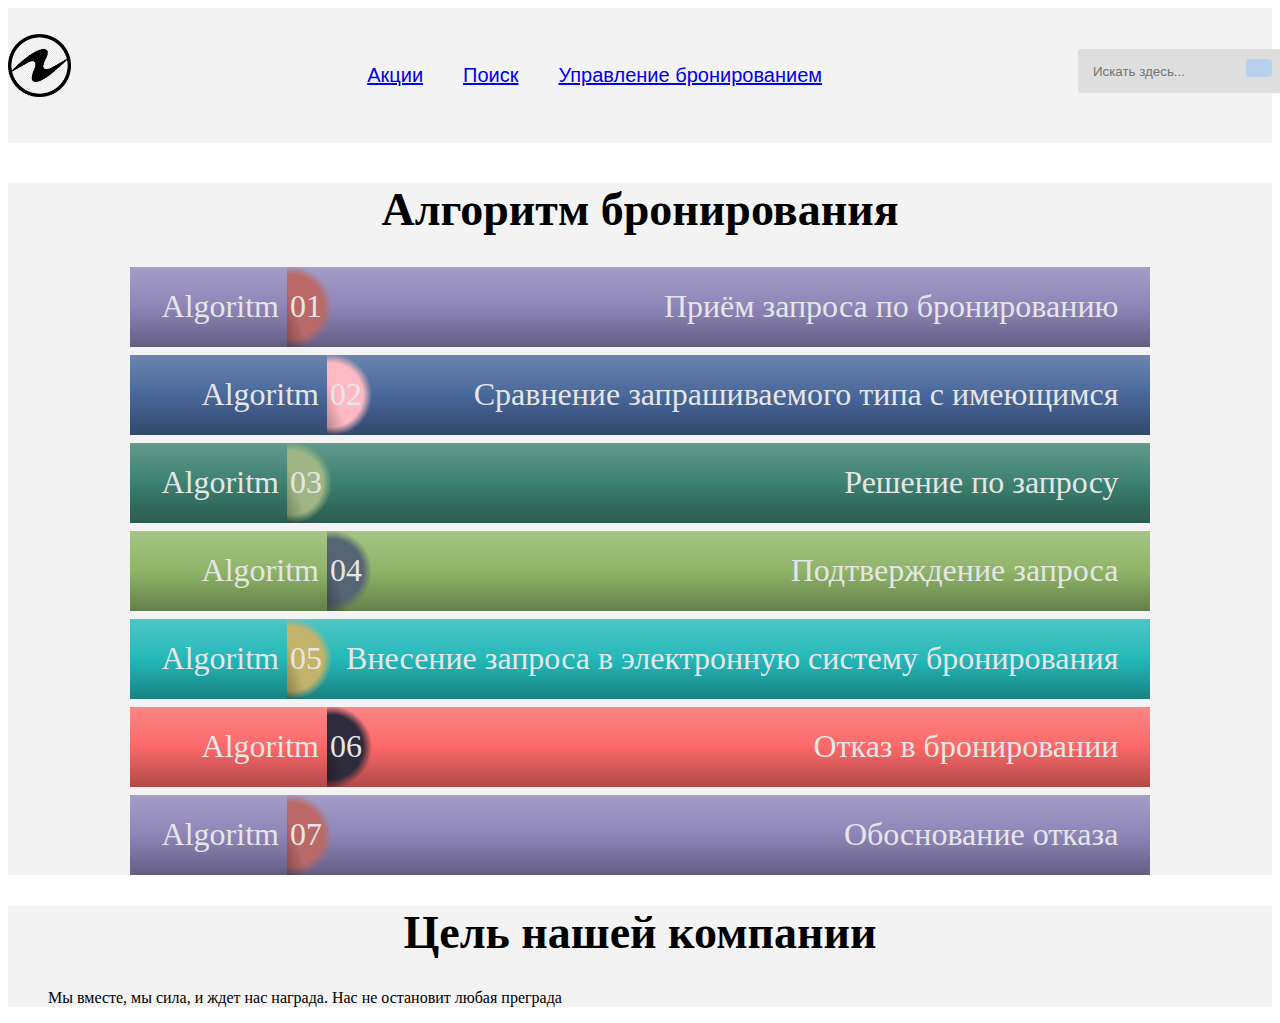
==== index.html @ aaeae741 "first commit" ====
<!DOCTYPE html>

<html lang="en">
<head>
    <meta charset="UTF-8">
    <meta name="viewport"
    content="width=device-width, user-scalable=no, initial-scale=1.0, maximum-scale=1.0, minimum-scale=1.0">
<meta http-equiv="X-UA-Compatible" content="ie=edge">
    <link rel="stylesheet" href="css/header.css">
</head>
<body>
    <header class="header">
        <div class="container header__container">
            <img src = "imges/gtr.png" style="width:5%;height: 5%;">
            <nav class="header__nav">
                <ul class="nav__list" style = "font-family: Gill Sans, sans-serif;font-size: 20px; ">
                    <li class="nav__item"><a href="akci.html" class="nav__link">Акции</a></li>
                    <li class="nav__item"><a href="oNas.html" class="nav__link">Поиск</a></li>
                    <li class="nav__item"><a href="zone_selection.html" class="nav__link">Управление бронированием</a></li>
                </ul>
            </nav>
            <div class="d2">
                <form style = "margin-top: 15px;">
                <input type="text" placeholder="Искать здесь...">
                <button type="submit"></button>
              </form>
              </div>
    </header>
    <div class = "container" style = "background-color: #f3f3f3; size: 500%;">
        <h1 style = "text-align: center;font-size:46px;">Алгоритм бронирования</h1>
            <ol class="ol-days" style="--month:'Algoritm'">
	            <li>Приём запроса по бронированию</li>
                <li>Сравнение запрашиваемого типа с имеющимся</li>
                <li>Решение по запросу</li>
                <li >Подтверждение запроса</li>
                <li>Внесение запроса в электронную систему бронирования</li>
                <li>Отказ в бронировании</li>
                <li>Обоснование отказа</li>
            </ol>
    </div>
    <div class = "container" style = "background-color: #f3f3f3; size: 500%;">
        <h1 style = "text-align: center;font-size:46px;">Цель нашей компании</h1>
        <blockquote style="left:150%;">Мы вместе, мы сила, и ждет нас награда. Нас не остановит любая преграда</blockquote>
    </div>
        </body>
</html>
---- css/header.css ----
.header {
    width: 100%;
    background-color: #f3f3f3;
    margin-bottom: 40px;
}
.header__container {
    padding-top: 26px;
    padding-bottom: 26px;
    display: flex;
    justify-content: space-between;
    align-content: center;
}
.header__nav {
    display: flex;
    align-items: center;
}
.nav__list {
    display: flex;
    align-items: center;
}
.nav__list >:not(:last-child) {
    margin-right: 20px;
}
.nav__item {
    display: flex;
    align-content: center;
}
.nav__link {
    padding: 10px;
    transition: 0.2s all;
    border-radius: 10px;
}
.nav__link:hover {
    transition: 0.2s all;
    background-color: #9d94ea;
    color: #8b99d8;
}
.nav__link:active {
    transform: scale(0.97);
}
.header__account-actions {
    margin-left: 20px;
}

@media (max-width: 800px) {

    .nav__list >:not(:last-child) {
        margin-right: 10px;
    }
    .account-actions__btn {
        padding: 10px;
    }
    #register {
        display: none;
    }
}
.d2 input, .d2 button {
  border: none;
  outline: none;
  border-radius: 3px;
}
.d2 input {
  width: 100%;
  height: 42px;
  background: #dfdede;
  padding-left: 15px;
}
.d2 button {
  height: 2%;
  width: 2%;
  position: absolute;
  top: 8px;
  right: 8px;
  background: #b8d1ec;
  cursor: pointer;
  top: 6.5%;
}
.d2 button:before {
  font-family: FontAwesome;
  color: #c5c5e9;
  font-size: 20px;
  font-weight: bold;
}
.ol-days,
.ol-days * {
	margin: 0;
	padding: 0;
	box-sizing: border-box;
}
.ol-days {
	width: max-content;
	max-width: 100%;
	margin-inline: auto;

	display: flex;
	flex-direction: column;
	gap: 0.25em;
	font-size: clamp(1rem, 5vw, 2rem);
	color: hsl(0, 0%, 90%);

	list-style: none;
	counter-reset: ol-days-counter;
}
.ol-days > li {
	counter-increment: ol-days-counter;
	padding-inline: 1em;
	display: grid;
	grid-template-columns: min-content min-content auto;
	align-items: center;
	background: linear-gradient(
			hsla(0 0% 100% / 0.2),
			transparent 50%,
			hsla(0 0% 0% / 0.3)
		),
		var(--clr_bg);
	text-align: right;
	transition: transform 250ms ease;
	cursor: default;
	/* text-shadow: 0 0 5px hsla(0 0% 50% / 0.75); */
}
.ol-days > li:hover {
	transform: scale(1.05);
}

.ol-days > li::before,
.ol-days > li::after {
	display: grid;
	align-items: center;
	grid-row: 1;
	text-align: left;
}
.ol-days > li::before {
	content: var(--month);
	grid-column: 1;
	padding-inline-end: 0.25em;
}
.ol-days > li::after {
	content: counter(ol-days-counter, decimal-leading-zero);
	grid-column: 2;
	width: 1.75em;
	height: 2.5em;
	background-image: linear-gradient(
			70deg,
			rgba(0, 0, 0, 0.3),
			rgba(0, 0, 0, 0) 25%
		),
		radial-gradient(
			circle at 0.125em center,
			var(--clr_accent) 1em,
			transparent calc(1.25em + 1px)
		);
	padding-inline-start: 0.1em;
}
.ol-days > li:nth-child(even)::before {
	padding-inline-start: 1.25em;
}

.ol-days > li:nth-child(6n + 1) {
	--clr_bg: #8e85b8;
	--clr_accent: #bb6868;
}
.ol-days > li:nth-child(6n + 2) {
	--clr_bg: #48679b;
	--clr_accent: #ffb9c2;
}
.ol-days > li:nth-child(6n + 3) {
	--clr_bg: #3c8170;
	--clr_accent: #9fb684;
}
.ol-days > li:nth-child(6n + 4) {
	--clr_bg: #8fb568;
	--clr_accent: #566574;
}
.ol-days > li:nth-child(6n + 5) {
	--clr_bg: #24b8b8;
	--clr_accent: #c4b36a;
}
.ol-days > li:nth-child(6n + 6) {
	--clr_bg: #fc6868;
	--clr_accent: #2e2b3c;
}
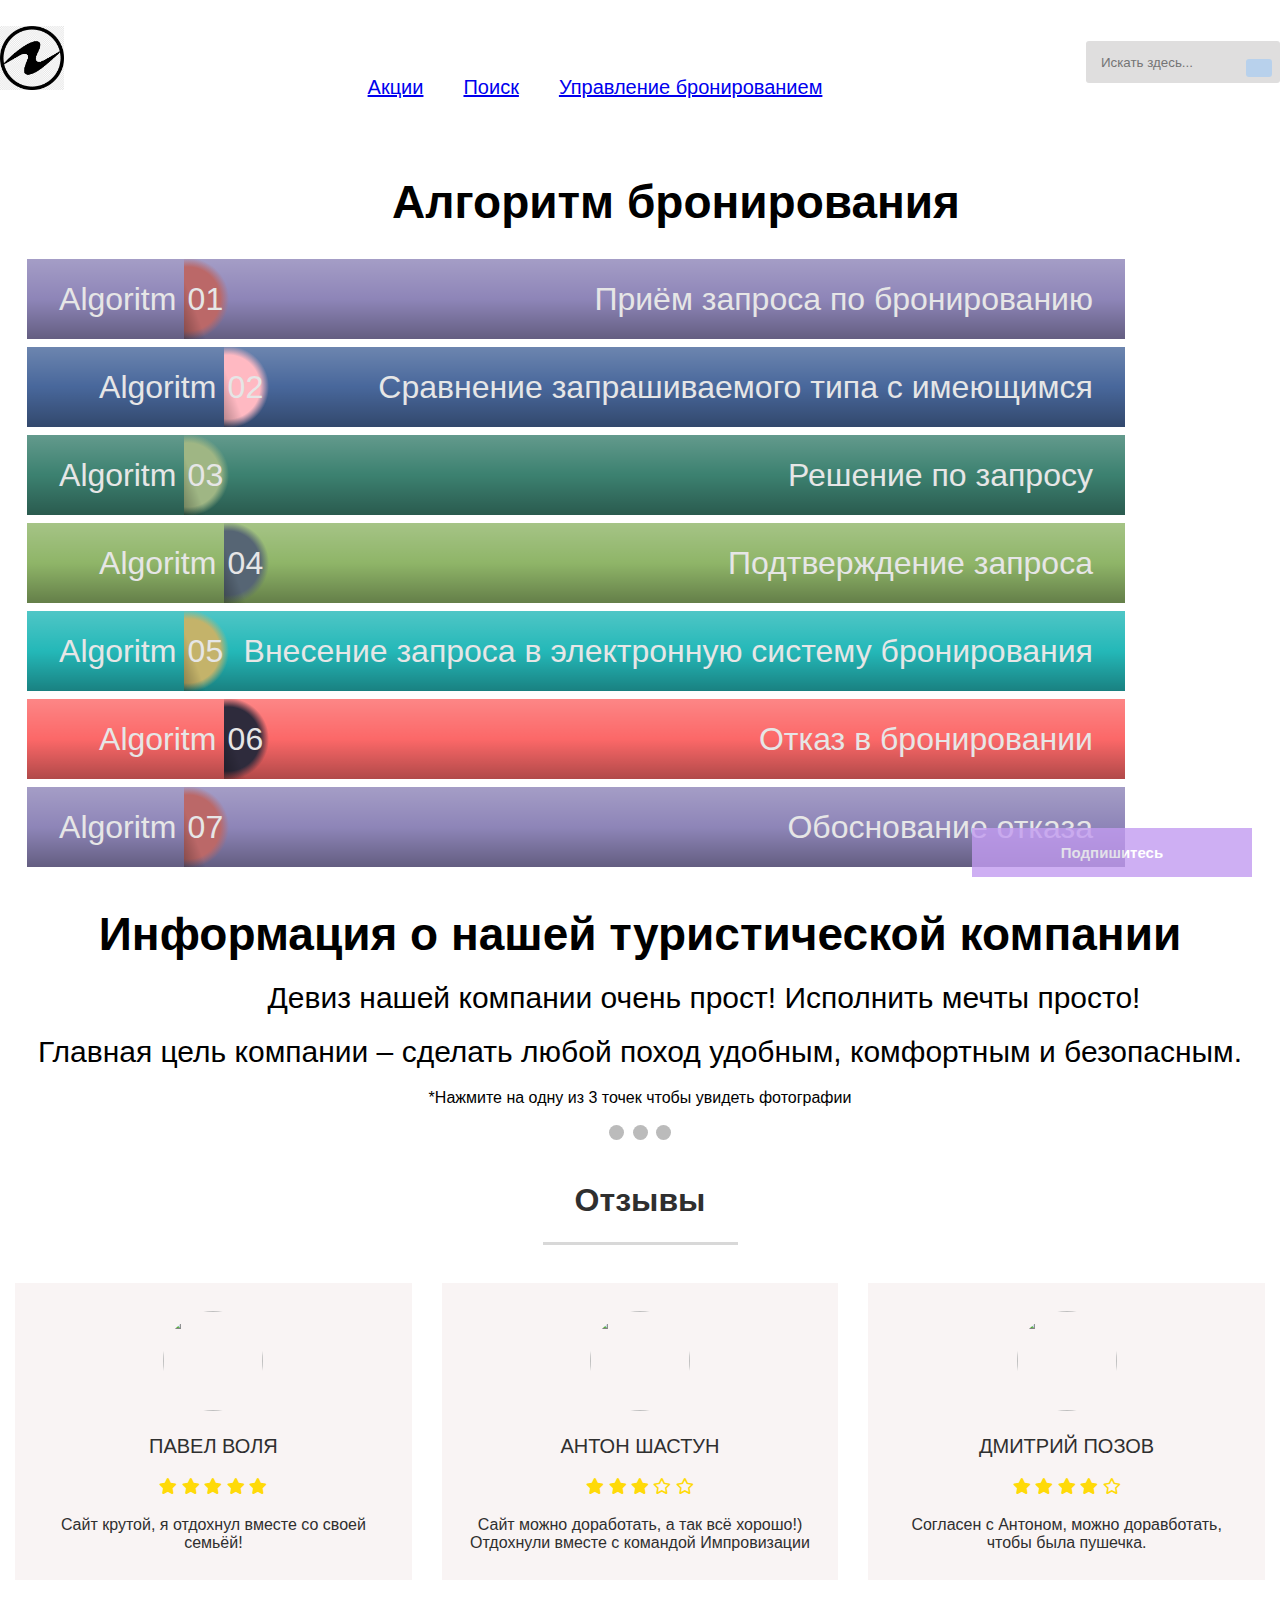
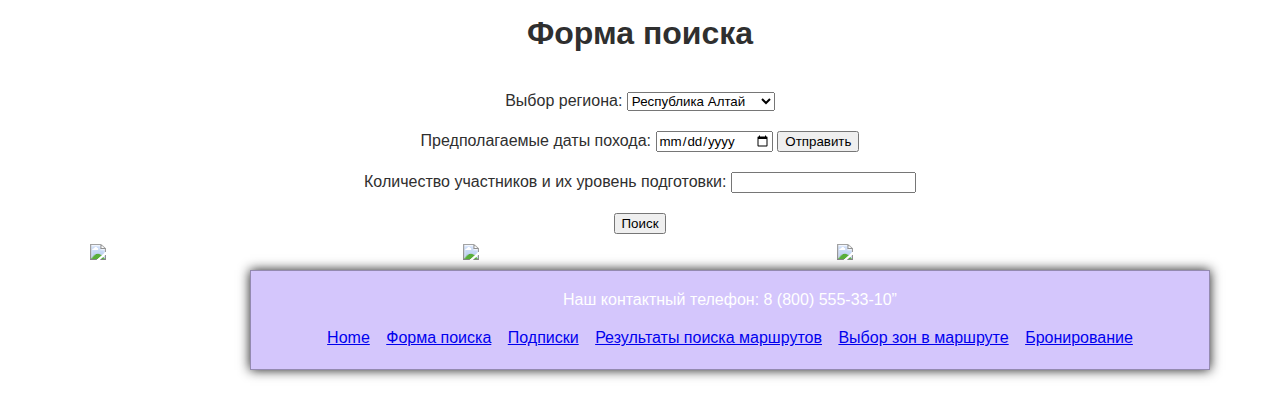
==== commit 12b3fe57: "1 page" ====
--- a/index.html
+++ b/index.html
@@ -7,13 +7,16 @@
     content="width=device-width, user-scalable=no, initial-scale=1.0, maximum-scale=1.0, minimum-scale=1.0">
 <meta http-equiv="X-UA-Compatible" content="ie=edge">
     <link rel="stylesheet" href="css/header.css">
+    <link rel="stylesheet" href="css/index.css">
+    <link rel="stylesheet" href="https://use.fontawesome.com/releases/v5.5.0/css/all.css">
+    <script type="text/javascript" src="index.js"></script>
 </head>
 <body>
     <header class="header">
         <div class="container header__container">
             <img src = "imges/gtr.png" style="width:5%;height: 5%;">
             <nav class="header__nav">
-                <ul class="nav__list" style = "font-family: Gill Sans, sans-serif;font-size: 20px; ">
+                <ul class="nav__list" style = "font-family: Gill Sans, sans-serif;font-size: 20px;margin-top: 40px; ">
                     <li class="nav__item"><a href="akci.html" class="nav__link">Акции</a></li>
                     <li class="nav__item"><a href="oNas.html" class="nav__link">Поиск</a></li>
                     <li class="nav__item"><a href="zone_selection.html" class="nav__link">Управление бронированием</a></li>
@@ -25,10 +28,12 @@
                 <button type="submit"></button>
               </form>
               </div>
+              </div>
     </header>
-    <div class = "container" style = "background-color: #f3f3f3; size: 500%;">
-        <h1 style = "text-align: center;font-size:46px;">Алгоритм бронирования</h1>
-            <ol class="ol-days" style="--month:'Algoritm'">
+    <div class = "conteiner" style="max-width: 90%;">
+    <div class = "container" style = " size: 500%;">
+        <h1 style = "text-align: center;font-size:46px;margin-top: 40px;margin-bottom: 30px;padding-left: 200px;">Алгоритм бронирования</h1>
+            <ol class="ol-days" style="--month:'Algoritm'" style = "padding-left: 200px;">
 	            <li>Приём запроса по бронированию</li>
                 <li>Сравнение запрашиваемого типа с имеющимся</li>
                 <li>Решение по запросу</li>
@@ -38,9 +43,196 @@
                 <li>Обоснование отказа</li>
             </ol>
     </div>
-    <div class = "container" style = "background-color: #f3f3f3; size: 500%;">
-        <h1 style = "text-align: center;font-size:46px;">Цель нашей компании</h1>
-        <blockquote style="left:150%;">Мы вместе, мы сила, и ждет нас награда. Нас не остановит любая преграда</blockquote>
+</div>
+    <div class = "container" style = " size: 500%;margin-top: 40px;">
+        <h1 style = "text-align: center;font-size:46px;">Информация о нашей туристической компании</h1>
+        <blockquote style="left:150%;text-align: center;font-size:30px;margin-left: 10%;    margin-top: 20px;">Девиз нашей компании очень прост! Исполнить мечты просто!</blockquote>
+        <p style = "text-align: center; font-size:30px;margin-left: 100x;margin-top: 20px;">Главная цель компании – сделать любой поход удобным, комфортным и безопасным.</p>
+        <p style = "text-align: center; margin-top: 20px;">*Нажмите на одну из 3 точек чтобы увидеть фотографии</p>
+    </div>
+    <!-- Slideshow container -->
+<div class="slideshow-container">
+
+    <!-- Full-width images with number and caption text -->
+    <div class="mySlides fade">
+      <div class="numbertext">1 / 3</div>
+      <img src="imges/img1.jpg" style="width:100%">
+      <div class="text">Вы можете путешествовать вместе с нами!</div>
+    </div>
+  
+    <div class="mySlides fade">
+      <div class="numbertext">2 / 3</div>
+      <img src="imges/img2.jpg" style="width:100%">
+      <div class="text">Caption Two</div>
+    </div>
+  
+    <div class="mySlides fade">
+      <div class="numbertext">3 / 3</div>
+      <img src="imges/img3.jpg" style="width:100%">
+      <div class="text">Caption Three</div>
+    </div>
+  
+    <!-- Next and previous buttons -->
+    <a class="prev" onclick="plusSlides(-1)">&#10094;</a>
+    <a class="next" onclick="plusSlides(1)">&#10095;</a>
+  </div>
+  <br>
+  
+  <!-- The dots/circles -->
+  <div style="text-align:center">
+    <span class="dot" onclick="currentSlide(1)"></span>
+    <span class="dot" onclick="currentSlide(2)"></span>
+  <span class="dot" onclick="currentSlide(3)"></span>
+</div>
+<div class="koguvcavis-varazdel">
+    <div class="sestim-donials">
+    <h1>Отзывы</h1>
+    <div class="sectionesag"></div>
+    <div class="sagestim-lonials">
+    <div class="vemotau-vokusipol">
+    <div class="testimonial">
+    <img src="https://i.fondnessrelations.com/images/005/image-14056-1.jpg" alt="">
+    <div class="gecedanam">Павел Воля</div>
+    <div class="apogered-gselected">
+    <i class="fas fa-star"></i>
+    <i class="fas fa-star"></i>
+    <i class="fas fa-star"></i>
+    <i class="fas fa-star"></i>
+    <i class="fas fa-star"></i>
+    </div>
+  
+    <p>Сайт крутой, я отдохнул вместе со своей семьёй!</p>
+    </div>
+    </div>
+  
+    <div class="vemotau-vokusipol">
+    <div class="testimonial">
+    <img src="https://pbs.twimg.com/media/E6re5caWQAYT_7A.jpg" alt="">
+    <div class="gecedanam">Антон Шастун</div>
+    <div class="apogered-gselected">
+    <i class="fas fa-star"></i>
+    <i class="fas fa-star"></i>
+    <i class="fas fa-star"></i>
+    <i class="far fa-star"></i>
+    <i class="far fa-star"></i>
+    </div>
+  
+    <p>Сайт можно доработать, а так всё хорошо!) Отдохнули вместе с командой Импровизации</p>
+    </div>
+    </div>
+  
+    <div class="vemotau-vokusipol">
+    <div class="testimonial">
+    <img src="https://www.film.ru/sites/default/files/people/DP.jpg" alt="">
+    <div class="gecedanam">Дмитрий Позов</div>
+    <div class="apogered-gselected">
+    <i class="fas fa-star"></i>
+    <i class="fas fa-star"></i>
+    <i class="fas fa-star"></i>
+    <i class="fas fa-star"></i>
+    <i class="far fa-star"></i>
+    </div>
+  
+    <p>Согласен с Антоном, можно доравботать, чтобы была пушечка.</p>
+    </div>
+    </div>
+    </div>
+    <div class = "conteiner">
+        <h1 style="margin-top: 20px;">Форма поиска</h1>
+        <p style="margin-top: 20px;">Выбор региона: <select id="Выбор региона" style="margin-top: 20px;">
+            <option>Республика Алтай</option>
+            <option>Иркутская область</option>
+            <option>Краснодарский край</option>
+            </select></p>
+
+        <p style="margin-top: 20px;">Предполагаемые даты похода: <input type="date" name="calendar">
+            <input type="submit" value="Отправить"></p>
+
+        <p style="margin-top: 20px;">Количество участников и их уровень подготовки: <input type="number" атрибуты></p>
+
+        <button style="margin-top: 20px;">Поиск</button>
+        <div class="post-wrap">
+            <div class="post-item">
+            <div class="post-item-wrap">
+            <a href="" class="post-link">
+            <img src="https://uniticket.ru/wp-content/uploads/2021/11/SHavlinskie-ozera3.jpg">
+            <div class="post-info">
+            <div class="post-meta">
+            <div class="post-date">Акция</div>
+            <div class="post-cat">Поездка на алтай</div>
+            </div>
+            <h3 class="post-title">Комфортный отпуск с вашими родными!</h3>
+            </div>
+            </a>
+            </div>
+            </div>
+            
+            <div class="post-item">
+            <div class="post-item-wrap">
+            <a href="" class="post-link">
+            <img src="https://posibiri.ru/wp-content/uploads/2015/05/%D0%9D%D0%B0-%D0%BE%D0%B7%D0%B5%D1%80%D0%B5-%D0%B1%D0%B0%D0%B9%D0%BA%D0%B0%D0%BB.jpg">
+            <div class="post-info">
+            <div class="post-meta">
+            <div class="post-date">Акция</div>
+            <div class="post-cat">Поездка на Байкал</div>
+            </div>
+            <h3 class="post-title">Завараживающие виды на горы</h3>
+            </div>
+            </a>
+            </div>
+            </div>
+            
+            <div class="post-item">
+            <div class="post-item-wrap">
+            <a href="" class="post-link">
+            <img src="https://skazka-deti.ru/upload/iblock/a31/a3104e015d9ea928b687572cdd988316.jpg">
+            <div class="post-info"><a href='https://rosakhutor.com/hotels/27424/'><button >Узнать подробнее</button></a>
+            <div class="post-meta">
+            <div class="post-date">Акция</div>
+            <div class="post-cat">Поездка в Сочи</div>
+            </div>
+            <h3 class="post-title">Самые выгодные цены на отдых в Сочи!</h3>
+            </div>
+            </a>
+            
+            </div>
+            
+            </div>
+            
+            </div>
+            
+        </div>
+        <div >
+        <button class="open-button" onclick="openForm()">Подпишитесь</button>
+        <div id="okno" style="background-color: white;">
+            Спасибо за подписку<br>
+            <a href="#" class="close" >Закрыть окно</a>
+          </div>
+<div class="form-popup" id="myForm">
+  <form action="#" class="form-container">
+    <h1>Подписаться</h1>
+
+    <label for="name"><b>Имя</b></label>
+    <input type="text" placeholder="Ваше имя" name="name" required>
+  
+  <label for="email"><b>Е-mail</b></label>
+    <input type="text" placeholder="Ваш е-мейл" name="email" required>
+
+    <button type="submit" class="btn"><a href="#okno">Отправить</a></button>
+    <button type="button" class="btn cancel" onclick="closeForm()">Закрыть</button>
+  </form>
+</div>
+</div>
+</div>
+<div class="footer" style = "margin-left: 250px;background-color: rgb(212, 198, 252); color:white;">
+    <p style="margin-top: 20px;margin-bottom: 20px;">Наш контактный телефон: 8 (800) 555-33-10”</p>
+     <a href="#" style="padding-right: 12px;"><span>Home</span></a>
+     <a href="#" style="padding-right: 12px;">Форма поиска</a>
+     <a href="#" style="padding-right: 12px;">Подписки</a>
+     <a href="#" style="padding-right: 12px;">Результаты поиска маршрутов</a>
+     <a href="#" style="padding-right: 12px;">Выбор зон в маршруте</a>
+    <a href="#">Бронирование</a>
+
     </div>
         </body>
 </html>--- a/css/header.css
+++ b/css/header.css
@@ -1,7 +1,6 @@
 
 .header {
     width: 100%;
-    background-color: #f3f3f3;
     margin-bottom: 40px;
 }
 .header__container {
--- a/css/index.css
+++ b/css/index.css
@@ -0,0 +1,372 @@
+* {box-sizing:border-box}
+
+/* Slideshow container */
+.slideshow-container {
+  max-width: 1000px;
+  position: relative;
+  margin: auto;
+}
+
+/* Hide the images by default */
+.mySlides {
+  display: none;
+}
+
+/* Next & previous buttons */
+.prev, .next {
+  cursor: pointer;
+  position: absolute;
+  top: 50%;
+  width: auto;
+  margin-top: -22px;
+  padding: 16px;
+  color: white;
+  font-weight: bold;
+  font-size: 18px;
+  transition: 0.6s ease;
+  border-radius: 0 3px 3px 0;
+  user-select: none;
+}
+
+/* Position the "next button" to the right */
+.next {
+  right: 0;
+  border-radius: 3px 0 0 3px;
+}
+
+/* On hover, add a black background color with a little bit see-through */
+.prev:hover, .next:hover {
+  background-color: rgba(0,0,0,0.8);
+}
+
+/* Caption text */
+.text {
+  color: #f2f2f2;
+  font-size: 15px;
+  padding: 8px 12px;
+  position: absolute;
+  bottom: 8px;
+  width: 100%;
+  text-align: center;
+}
+
+/* Number text (1/3 etc) */
+.numbertext {
+  color: #f2f2f2;
+  font-size: 12px;
+  padding: 8px 12px;
+  position: absolute;
+  top: 0;
+}
+
+/* The dots/bullets/indicators */
+.dot {
+  cursor: pointer;
+  height: 15px;
+  width: 15px;
+  margin: 0 2px;
+  background-color: #bbb;
+  border-radius: 50%;
+  display: inline-block;
+  transition: background-color 0.6s ease;
+}
+
+.active, .dot:hover {
+  background-color: #717171;
+}
+
+/* Fading animation */
+.fade {
+  animation-name: fade;
+  animation-duration: 1.5s;
+}
+
+@keyframes fade {
+  from {opacity: .4}
+  to {opacity: 1}
+}
+.koguvcavis-varazdel {
+    padding: 38px 0;
+    color: #2f2f2f;
+    text-align: center;
+  }
+  
+  
+  .sectionesag {
+    width: 195px;
+    height: 3px;
+    background: #d8d8d8;
+    margin: 23px auto;
+  }
+  
+  .sagestim-lonials{
+    display: flex;
+    flex-wrap: wrap;
+    justify-content: center;
+  }
+  .vemotau-vokusipol{
+    flex: 33.33%;
+    max-width: 33.33%;
+    box-sizing: border-box;
+    padding: 15px;
+  }
+  .testimonial {
+    background: #f9f4f4;
+    padding: 28px;
+  }
+  .testimonial img{
+    width: 100px;
+    height: 100px;
+    border-radius: 50%;
+  }
+  .gecedanam{
+    font-size: 20px;
+    text-transform: uppercase;
+    margin: 20px 0;
+  }
+  .apogered-gselected{
+    color: #ffda08;
+    margin-bottom: 20px;
+  }
+  
+  @media screen and (max-width:960px) {
+  .vemotau-vokusipol{
+    flex: 100%;
+    max-width: 80%;
+  }
+  }
+  
+  @media screen and (max-width:600px) {
+  .vemotau-vokusipol{
+    flex: 100%;
+    max-width: 100%;
+  }
+  }
+  * {
+    margin: 0;
+    font-family: 'Montserrat Alternates', sans-serif;
+    box-sizing: border-box;
+ }
+ .post-wrap {
+    max-width: 1120px;
+    margin: 0 auto;
+    display: flex;
+    justify-content: center;
+    flex-wrap: wrap;
+ }
+ .post-item {
+    padding: 10px;
+ }
+ .post-item-wrap {
+    position: relative;
+ }
+ .post-item img {
+    display: block;
+    width: 100%;
+ }
+ .post-item:hover .post-info {
+    opacity: 1;
+ }
+ .post-link {
+    text-decoration: none;
+ }
+ .post-info {
+    background: linear-gradient(to bottom, rgba(0, 0, 0, 0) 0%, rgba(0, 0, 0, .5) 100%);
+    color: white;
+    opacity: 0;
+    position: absolute;
+    bottom: 0;
+    width: 100%;
+    transition: .5s linear;
+ }
+ .post-meta {
+    text-transform: uppercase;
+    line-height: 18px;
+    font-weight: 500;
+    font-size: 11px;
+    padding: 0 0 10px 15px;
+    margin-bottom: 15px;
+    position: relative;
+    display: inline-flex;
+    align-items: center;
+    border-bottom: 1px solid #ff7760;
+ }
+ .post-date:after {
+    content: "\2022";
+    margin: 0 6px;
+    font-size: 14px;
+ }
+ .post-title {
+    padding: 0 15px;
+    font-weight: 600;
+    margin-bottom: 15px;
+ }
+ @media (min-width: 768px) {
+    .post-item {
+       flex-basis: 50%;
+       flex-shrink: 0;
+    }
+ }
+ @media (min-width: 960px) {
+    .post-item {
+       flex-basis: 33.333333333%;
+    }
+ }
+
+ .footer {
+    background: none repeat scroll 0 0 #1D1D1D;
+    border: 1px solid rgba(0, 0, 0, 0.3);
+    bottom: 0;
+    font-family: Arial, Helvetica, sans-serif;
+    height: 100px;
+    left: 50%;
+    width: 100%;
+    padding: 0 10px;
+    width: 960px;
+   }
+
+   
+   .footer {
+    -moz-box-shadow:0px 0px 11px #191919;
+    -webkit-box-shadow:0px 0px 11px #191919;
+    box-shadow:0px 0px 11px #191919;
+   }
+   #footer_menu {
+    margin: 0;
+    padding: 0;
+    width:auto;
+   }
+   #footer_menu li {
+    list-style: none;
+    float: left;
+    font-size:12px;
+    padding: 12px 14px 14px 14px;
+    border-right:1px solid rgba(0, 0, 0, 0.4);
+    background: rgba(0, 0, 0, 0.1);
+   }
+   #footer_menu .imgmenu {
+    padding:5px 8px 3px 14px;
+    float:left;
+    background:url("images/home.png") 13px 5px no-repeat;
+    width:36px;
+    height:30px;
+    border:none;
+    border-right:1px solid rgba(0, 0, 0, 0.4);
+    cursor:pointer;
+   }
+   #footer_menu li:hover {
+    background:#202020;
+    background: rgba(0, 0, 0, 0.3);
+   }
+   #footer_menu .imgmenu:hover {
+    background:url("images/home_hover.png") 13px 5px no-repeat;
+   }
+   #footer_menu li a {
+    display: block;
+    color: #cccccc;
+    text-decoration: none;
+   }
+   #footer_menu li a:hover {
+    color: #ffffff;
+   }
+   #footer_menu li span {
+    display:none;
+   }
+
+   body {font-family: Arial, Helvetica, sans-serif;}
+* {box-sizing: border-box;}
+
+.open-button {
+  background-color: #c29bf0;
+  color: white;
+  font-size: 15px;
+  font-weight: bold;
+  padding: 16px 20px;
+  border: none;
+  cursor: pointer;
+  opacity: 0.8;
+  position: fixed;
+  bottom: 23px;
+  right: 28px;
+  width: 280px;
+}
+
+.form-popup {
+  display: none;
+  position: fixed;
+  bottom: 0;
+  right: 15px;
+  border: 3px solid #f1f1f1;
+  z-index: 9;
+  
+}
+
+.form-container {
+  max-width: 300px;
+  padding: 10px;
+  background-color: white;
+  
+}
+
+.form-container input[type=text], .form-container input[type=password] {
+  width: 100%;
+  padding: 15px;
+  margin: 5px 0 22px 0;
+  border: none;
+  background: #f1f1f1;
+}
+
+.form-container input[type=text]:focus, .form-container input[type=password]:focus {
+  background-color: #ddd;
+  outline: none;
+}
+
+.form-container .btn {
+  background-color: #caa9ff;
+  color: white;
+  padding: 16px 20px;
+  border: none;
+  cursor: pointer;
+  width: 100%;
+  margin-bottom:10px;
+  opacity: 0.8;
+  font-size: 15px;
+  font-weight: bold;
+}
+
+.form-container .cancel {
+  background-color: #d9a1ff;
+}
+
+.form-container .btn:hover, .open-button:hover {
+  opacity: 1;
+}
+#okno {
+    width: 300px;
+    height: 50px;
+    text-align: center;
+    padding: 15px;
+    border: 3px solid #0000cc;
+    border-radius: 10px;
+    color: #0000cc;
+    display: none;
+    position: absolute;
+    top: 0;
+    right: 0;
+    bottom: 0;
+    left: 0;
+    margin: auto;
+  }
+  #okno:target {display: block;}
+  .close {
+    display: inline-block;
+    border: 1px solid #0000cc;
+    color: #0000cc;
+    padding: 0 12px;
+    margin: 10px;
+    text-decoration: none;
+    background: #f2f2f2;
+    font-size: 14pt;
+    cursor:pointer;
+  }
+  .close:hover {background: #e6e6ff;}